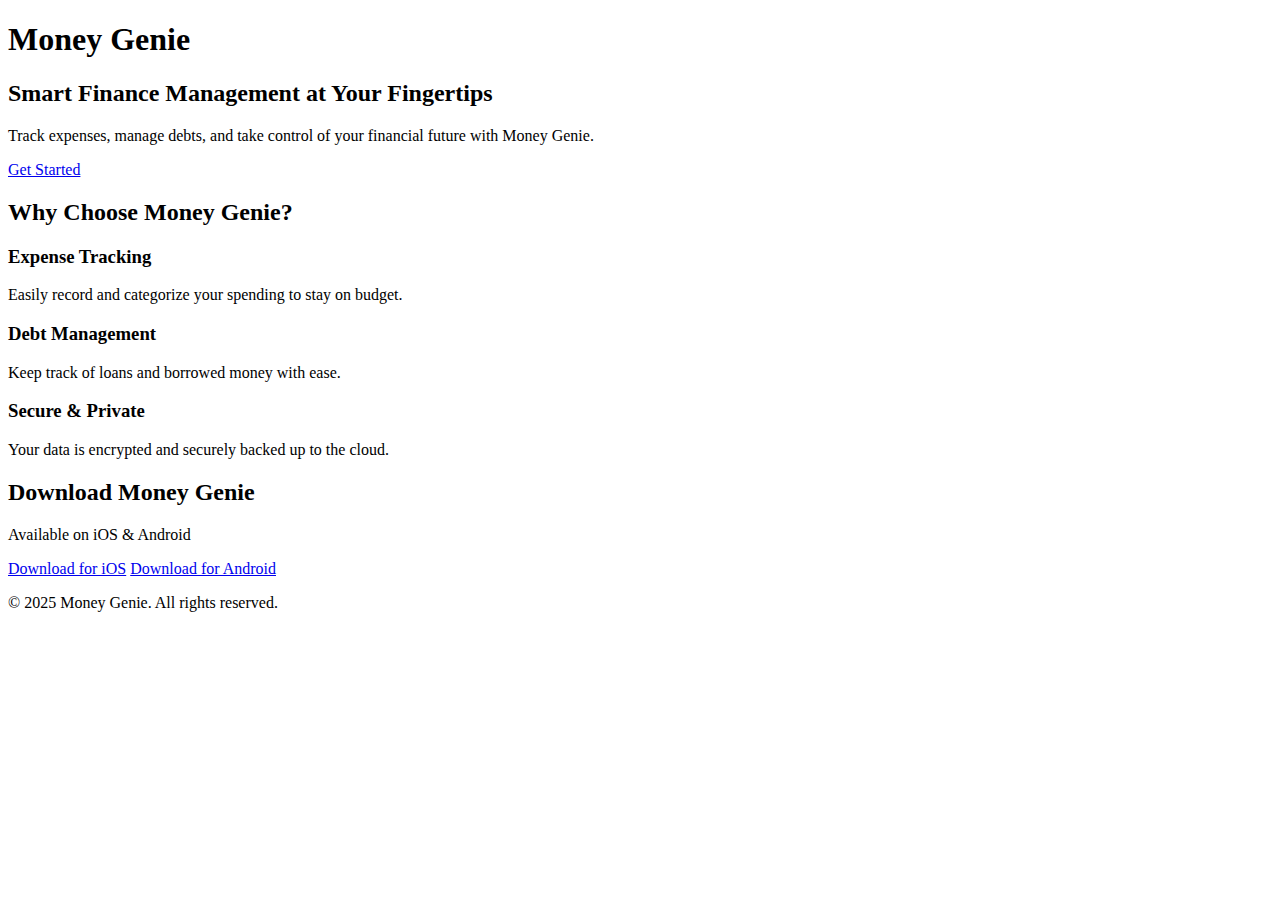
==== index.html @ a7082080 "Create index.html" ====
<!DOCTYPE html>
<html lang="en">
<head>
    <meta charset="UTF-8">
    <meta name="viewport" content="width=device-width, initial-scale=1.0">
    <title>Money Genie - Smart Finance Management</title>
    <link rel="stylesheet" href="styles.css">
    <script defer src="script.js"></script>
    <link rel="preconnect" href="https://fonts.googleapis.com">
    <link rel="preconnect" href="https://fonts.gstatic.com" crossorigin>
    <link href="https://fonts.googleapis.com/css2?family=Poppins:wght@300;400;600&display=swap" rel="stylesheet">
</head>
<body>
    <header>
        <div class="container">
            <h1>Money Genie</h1>
            <!-- <nav>
                <ul>
                    <li><a href="#features">Features</a></li>
                    <li><a href="#download">Download</a></li>
                    <li><a href="#contact">Contact</a></li>
                </ul>
            </nav> -->
        </div>
    </header>
    
    <section class="hero">
        <div class="container">
            <h2>Smart Finance Management at Your Fingertips</h2>
            <p>Track expenses, manage debts, and take control of your financial future with Money Genie.</p>
            <a href="#download" class="btn">Get Started</a>
        </div>
    </section>
    
    <section id="features" class="features">
        <div class="container">
            <h2>Why Choose Money Genie?</h2>
            <div class="feature-list">
                <div class="feature-item">
                    <h3>Expense Tracking</h3>
                    <p>Easily record and categorize your spending to stay on budget.</p>
                </div>
                <div class="feature-item">
                    <h3>Debt Management</h3>
                    <p>Keep track of loans and borrowed money with ease.</p>
                </div>
                <div class="feature-item">
                    <h3>Secure & Private</h3>
                    <p>Your data is encrypted and securely backed up to the cloud.</p>
                </div>
            </div>
        </div>
    </section>
    
    <section id="download" class="download">
        <div class="container">
            <h2>Download Money Genie</h2>
            <p>Available on iOS & Android</p>
            <div class="store-buttons">
                <a href="#" class="btn">Download for iOS</a>
                <a href="#" class="btn">Download for Android</a>
            </div>
        </div>
    </section>
    
    <footer>
        <div class="container">
            <p>&copy; 2025 Money Genie. All rights reserved.</p>
        </div>
    </footer>
</body>
</html>
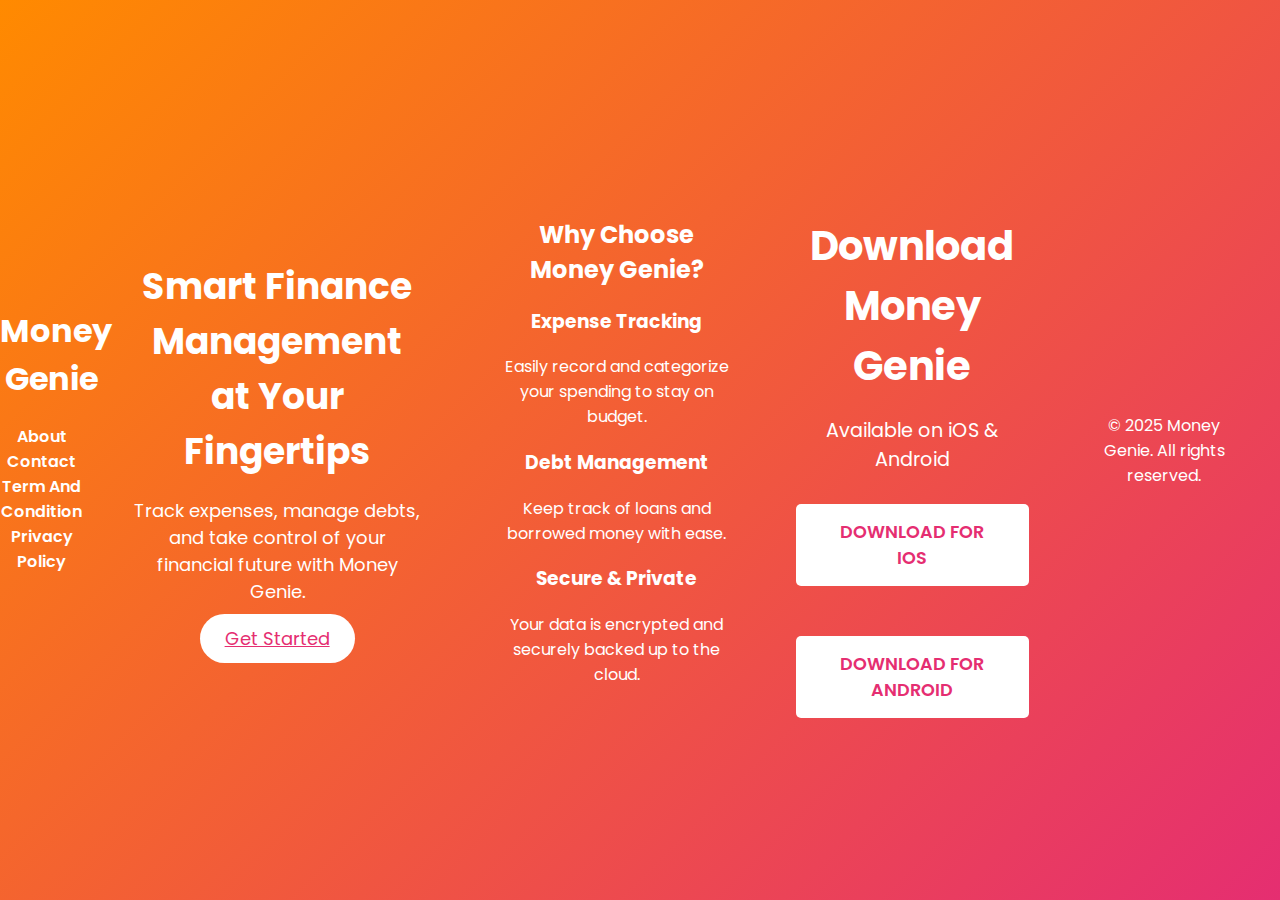
==== commit cc57a4b7: "-- formatting chnages" ====
--- a/index.html
+++ b/index.html
@@ -14,13 +14,14 @@
     <header>
         <div class="container">
             <h1>Money Genie</h1>
-            <!-- <nav>
+            <nav>
                 <ul>
-                    <li><a href="#features">Features</a></li>
-                    <li><a href="#download">Download</a></li>
-                    <li><a href="#contact">Contact</a></li>
+                    <li><a href="About/about.html">About</a></li>
+                    <li><a href="contact/contact.html">Contact</a></li>
+                    <li><a href="TermAndCondition/termandcondition.html">Term And Condition</a></li>
+                    <li><a href="PrivacyPolicy/privacypolicy.html">Privacy Policy</a></li>
                 </ul>
-            </nav> -->
+            </nav>
         </div>
     </header>
     
@@ -57,7 +58,7 @@
             <h2>Download Money Genie</h2>
             <p>Available on iOS & Android</p>
             <div class="store-buttons">
-                <a href="#" class="btn">Download for iOS</a>
+                <a href="#" class="btn">Download for iOS</a></Br></Br></Br>
                 <a href="#" class="btn">Download for Android</a>
             </div>
         </div>
--- a/styles.css
+++ b/styles.css
@@ -0,0 +1,132 @@
+/* styles.css - Stylish Single-Screen Landing Page */
+
+body {
+    font-family: 'Poppins', sans-serif;
+    margin: 0;
+    padding: 0;
+    display: flex;
+    align-items: center;
+    justify-content: center;
+    height: 100vh;
+    background: linear-gradient(135deg, #ff8a00, #e52e71);
+    color: #fff;
+    text-align: center;
+}
+
+.container {
+    width: 80%;
+    max-width: 600px;
+}
+
+header {
+    display: flex;
+    justify-content: space-between;
+    align-items: center;
+    margin-bottom: 40px;
+}
+
+nav ul {
+    list-style: none; /* Removes bullet points */
+    padding: 0; /* Removes any default padding */
+    margin: 0; /* Removes any default margin */
+}
+
+nav ul li {
+    /* display: inline-block; Aligns the list items horizontally */
+    margin-right: 20px; /* Adds space between the list items */
+}
+
+nav ul li a {
+    text-decoration: none; /* Removes underlines from the links */
+    color: white; /* Sets the link color */
+    font-size: 1rem; /* Adjust font size */
+    font-weight: 600; /* Makes the links bold */
+}
+
+nav ul li a:hover {
+    text-decoration: underline; /* Underline on hover */
+}
+
+.hero h2 {
+    font-size: 36px;
+    margin: 10px 0;
+}
+
+.hero p {
+    font-size: 18px;
+    margin-bottom: 20px;
+}
+
+.btn {
+    background: white;
+    color: #e52e71;
+    padding: 12px 25px;
+    font-size: 18px;
+    border: none;
+    border-radius: 50px;
+    cursor: pointer;
+    transition: transform 0.3s ease;
+}
+
+.btn:hover {
+    transform: scale(1.1);
+}
+
+/* Download Section Styling */
+.download {
+    /* background-color: #f5f5f5; Light gray background for the section */
+    padding: 20px 0; /* Add padding to the top and bottom */
+    text-align: center; /* Center align the content */
+}
+
+.download h2 {
+    font-size: 2.5rem;
+    color: white; /* Primary color */
+    margin-bottom: 20px;
+}
+
+.download p {
+    font-size: 1.2rem;
+    color: whi;
+    margin-bottom: 30px;
+}
+
+.store-buttons {
+    /* display: flex; */
+    justify-content: center;
+    gap: 20px; /* Space between buttons */
+}
+
+.store-buttons .btn {
+    background-color: white; /* Primary color for the button */
+    color: #e52e71;
+    text-decoration: none;
+    padding: 15px 30px;
+    border-radius: 5px;
+    font-size: 1.1rem;
+    font-weight: 600;
+    text-transform: uppercase;
+    display: inline-block;
+    transition: background-color 0.3s ease;
+}
+
+.store-buttons .btn:hover {
+    background-color: white; /* Darker shade on hover */
+}
+
+/* Responsive Design */
+@media (max-width: 768px) {
+    .store-buttons {
+        flex-direction: column; /* Stack buttons vertically on smaller screens */
+        gap: 15px; /* Reduce space between buttons */
+    }
+
+    .download h2 {
+        font-size: 2rem; /* Adjust heading size for smaller screens */
+    }
+
+    .download p {
+        font-size: 1rem; /* Adjust paragraph size for smaller screens */
+    }
+}
+
